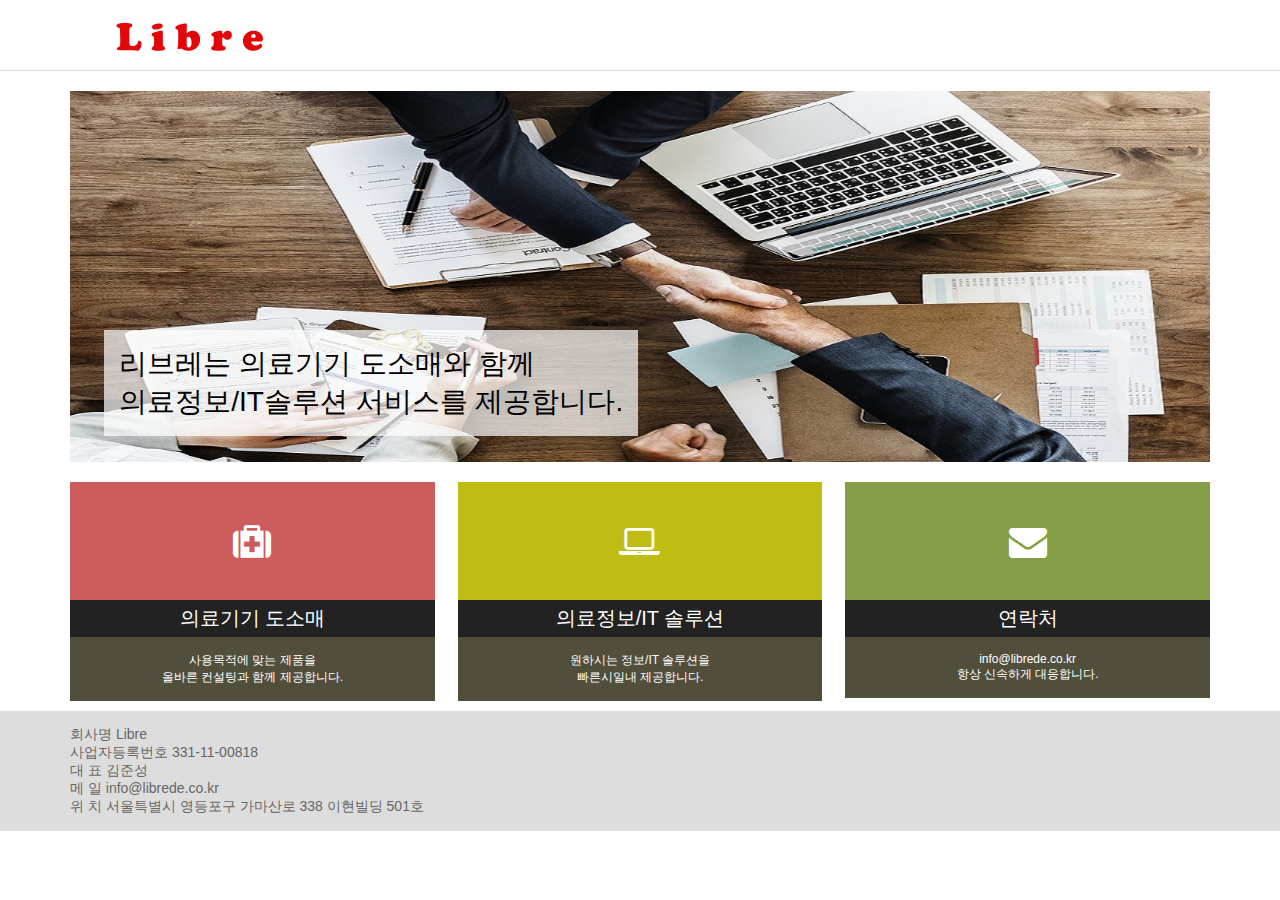
==== index.html @ 8a1661bd "Update index.html" ====
<!DOCTYPE html>
<html lang="ko">
<head>
<meta charset="UTF-8">
<title>Libre, 건강한 의료솔루션</title>
<meta name="viewport" content="width=device-width">

<link href="http://netdna.bootstrapcdn.com/font-awesome/4.2.0/css/font-awesome.css" rel="stylesheet">

<link rel="stylesheet" href="style.css">

<script src="http://code.jquery.com/jquery-1.11.1.min.js"></script>
<script>
$(function(){
	$("#menubtn").click(function(){
		$("#menu").slideToggle();
	});
});
</script>
</head>
<body>

<header class="header">
<div class="header-inner">
<div class="header-site">
	<div class="site">
	<h1><a href="#"><img src="img/libre logo_web.png" alt="TimeSwitch" width="250" height="33"></a></h1>
	</div>
</div>

<!--
<div class="header-nav">

	<button type="button" id="menubtn">
	<i class="fa fa-bars"></i><span>MENU</span>
	</button>

	<nav class="menu" id="menu">
	<ul>
	<li><a href="#">메인</a></li>
	<li><a href="#">연혁</a></li>
	<li><a href="#">사업 소개</a></li>
	<li><a href="#">채용 정보</a></li>
	<li><a href="#">문의</a></li>
	</ul>
	</nav>
</div>
-->

</div>
</header>


<div class="photo">
	<div class="top">
	<img src="img/header.jpg" alt="" class="topimg">
	<p class="catch">리브레는 의료기기 도소매와 함께<br>
	의료정보/IT솔루션 서비스를 제공합니다.</p>
	</div>
</div>

<div class="pickup">
<div class="pickup-1">
	<div class="summary">
	<a href="#">
	<i class="fa fa-medkit"></i>
	<h1>의료기기 도소매</h1>
	<p>사용목적에 맞는 제품을<br>
	올바른 컨설팅과 함께 제공합니다.</p>
	</a>
	</div>
</div>

<div class="pickup-2">
	<div class="summary">
	<a href="#">
	<i class="fa fa-laptop"></i>
	<h1>의료정보/IT 솔루션</h1>
	<p>원하시는 정보/IT 솔루션을<br>
	빠른시일내 제공합니다.</p>
	</a>
	</div>
</div>

<div class="pickup-3">
	<div class="summary">
	<a href="#">
	<i class="fa fa-envelope"></i>
	<h1>연락처</h1>
	<p>info@librede.co.kr<br>
	항상 신속하게 대응합니다.</p>
	</a>
	</div>
</div>
</div>



<!-- 

<div class="info">
<div class="info-main">
	<div class="news">
	<h1>공지사항</h1>
	<ul>
	<li><a href="#">
		<time datetime="2014-10-15">10/15</time>
		<div class="text">데이터센터 유지 보수를 수행합니다.</div>
	</a></li>
	<li><a href="#">
		<time datetime="2014-10-05">10/05</time>
		<div class="text">안드로이드 애플리케이션 버전 1.2를 출시했습니다.</div>
	</a></li>
	<li><a href="#">
		<time datetime="2014-09-22">09/22</time>
		<div class="text">세미나/캠페인과 관련된 공지사항</div>
	</a></li>
	<li><a href="#">
		<time datetime="2014-09-15">09/15</time>
		<div class="text">그래프 표시의 변경 방식을 쉽게 바꿨습니다.</div>
	</a></li>
	</ul>
	</div>
</div>
<div class="info-sub">
	<div class="follow">

	<p class="follow-info">최신 정보를 여기서도 받아보세요!</p>

	<ul>
	<li><a href="#" class="follow-tw">
		<i class="fa fa-fw fa-twitter"></i>
		Twitter
	</a></li>
	<li><a href="#" class="follow-fb">
		<i class="fa fa-fw fa-facebook"></i>
		Facebook
	</a></li>
	<li><a href="#" class="follow-gp">
		<i class="fa fa-fw fa-google-plus"></i>
		Google+
	</a></li>
	</ul>
	</div>
</div>
</div>
 -->


<footer class="footer">
<div class="footer-inner">
	<div class="copyright">
	<p>
		회사명   Libre <br>
		사업자등록번호  331-11-00818<br>
		대   표   김준성 <br>
		메   일  info@librede.co.kr<br>
		위   치  서울특별시 영등포구 가마산로 338 이현빌딩 501호
	</p>
	</div>
</div>
</footer>


</body>
</html>
---- style.css ----
@charset "UTF-8";


body	{margin: 0;
	font-family: '맑은 고딕', 'Apple SD Gothic Neo', sans-serif}


/* 사이트 이름 */
.site h1 a	{color: #000000;
	text-decoration: none}

.site h1	{margin: 0;
	font-size: 30px}

.site img	{border: none}


/* 헤더 그림 */
.topimg	{max-width: 100%;
	height: auto;
	vertical-align: bottom}

/* 개요 문장 */
.catch	{margin: 0;
	padding: 15px;
	background-color: rgba(255,255,255,0.7);
	font-size: 28px}

/* 헤더 그림에 개요 문장을 중첩 */
.top	{position: relative}

.catch	{position: absolute;
	bottom: 7%;
	left: 3%}



/* 개요 */
.summary a	{display: block;
	background-color: #222222;
	color: #ffffff;
	text-align: center;
	text-decoration: none}

.summary a:hover	{opacity: 0.8}

.summary i	{display: block;
	padding-top: 40px;
	padding-bottom: 40px;
	font-size: 38px}

.summary .fa-medkit	{background-color: indianred}

.summary .fa-laptop	{background-color: #bfbd13}

.summary .fa-envelope	{background-color: #859f46}

.summary h1	{margin-top: 0;
	margin-bottom: 0;
	padding-top: 5px;
	padding-bottom: 5px;
	font-size: 20px;
	font-weight: normal}

.summary p	{margin-top: 0;
	margin-bottom: 0;
	padding-top: 15px;
	padding-bottom: 15px;
	background-color: #524e3c;
	font-size: 12px}


/* 공지사항 */
.news	{padding: 20px;
	border: solid 5px #dddddd}

.news h1	{margin-top: 0;
	margin-bottom: 5px;
	font-size: 18px;
	color: #666666}

.news ul	{margin: 0;
	padding: 0;
	list-style: none}

.news li a	{display: block;
	padding: 5px;
	border-bottom: dotted 2px #dddddd;
	color: #000000;
	font-size: 14px;
	text-decoration: none}

.news li a:hover	{background-color: #eeeeee}

.news time	{color: #888888;
	font-weight: bold}

.news a:after	{content: "";
	display: block;
	clear: both}

.news time	{float: left;
	width: 60px}

.news .text	{float: none;
	width: auto;
	margin-left: 60px}


/* SNS 메뉴 */
.follow ul	{margin: 0;
	padding: 0;
	list-style: none}

.follow li a	{display: block;
	margin-bottom: 10px;
	padding: 10px;
	border-radius: 4px;
	color: #ffffff;
	font-size: 14px;
	text-decoration: none}

.follow li a:hover	{opacity: 0.8}

.follow-tw	{background-color: #63bafb}
.follow-fb	{background-color: #5288f7}
.follow-gp	{background-color: #f65d4a}

.follow i	{margin-right: 10px;
	font-size: 24px;
	vertical-align: middle}


/* 추가 설명 */
.follow-info	{margin-top: 0;
	margin-bottom: 20px;
	padding: 10px;
	background-color: #dddddd;
	font-size: 14px;
	text-align: center}

.follow-info {
	position: relative;
	background: #dddddd;
}
.follow-info:after {
	top: 100%;
	left: 50%;
	border: solid transparent;
	content: " ";
	height: 0;
	width: 0;
	position: absolute;
	pointer-events: none;
	border-color: rgba(221, 221, 221, 0);
	border-top-color: #dddddd;
	border-width: 15px;
	margin-left: -15px;
}


/* 저작권 */
.copyright p	{margin: 0;
	color: #666666;
	font-size: 14px}


/* BOX5를 바의 형태로 디자인 */
.footer	{padding-top: 15px;
	padding-bottom: 15px;
	background-color: #dddddd}


/* 박스의 왼쪽 오른쪽 */
.header, .info, .footer, .pickup
	{padding-left: 15px;
	padding-right: 15px}


/* 박스의 위 아래 */
.header	{padding-top: 20px;
	padding-bottom: 10px}

.info	{padding-top: 20px;
	padding-bottom: 20px}

.info-main	{padding-bottom: 20px}

.pickup	{padding-top: 20px}

.pickup-1, .pickup-2, .pickup-3
	{padding-bottom: 10px}


/* ########### 359px 이하 ########### */
@media (max-width: 359px) {

/* 사이트 이름 */
.site img	{width: 225px;
	height: auto}

}


/* ########### 599px 이하 ########### */
@media (max-width: 599px) {

/* 내비게이션 */
.menu li a	{padding: 10px 7px;
	font-size: 11px}

/* 개요 문장 */
.catch	{padding: 5px 10px;
	font-size: 12px}

}



/* ########### 767px 이하 ########### */
@media (max-width: 767px) {

/* 토글 버튼 */
#menubtn	{padding: 6px 12px;
	border: solid 1px #aaaaaa;
	border-radius: 5px;
	background-color: #ffffff;
	position: absolute;
	top: 20px;
	right: 15px;
	cursor: pointer}

#menubtn:hover	{background-color: #dddddd}

#menubtn:focus	{outline: none}

#menubtn i	{color: #888888;
	font-size: 18px}

#menubtn span	{display: inline-block;
	text-indent: -9999px}

/* 내비게이션 메뉴(세로 정렬) */
.menu	{display: none}

.menu ul	{margin: 0;
	padding: 0;
	list-style: none}

.menu li a	{display: block;
	padding: 5px;
	color: #000000;
	font-size: 14px;
	text-decoration: none}

.menu li a:hover	{background-color: #eeeeee}

}


/* ########### 768px 이상 ########### */
@media (min-width: 768px) {

/* 토글 버튼 */
#menubtn	{display: none}

/* 내비게이션 */
#menu	{display: block !important}

.menu ul	{margin: 0;
	padding: 0;
	list-style: none}

.menu li a	{display: block;
	padding: 10px 15px;
	color: #000000;
	font-size: 14px;
	text-decoration: none}

.menu li a:hover	{background-color: #eeeeee}

.menu ul:after	{content: "";
	display: block;
	clear: both}

.menu li	{float: left;
	width: auto}

/* BOX1과 BOX2를 가로 정렬하는 설정 */
.header:after	{content: "";
	display: block;
	clear: both}

.header-site	{float: left;
	width: auto}

.header-nav	{float: right;
	width: auto}

/* BOX4-1과 BOX4-2를 가로 정렬하는 설정 */
.info:after	{content: "";
	display: block;
	clear: both}

.info-main	{float: left;
	width: 70%;
	padding-right: 35px;
	-moz-box-sizing: border-box;
	-webkit-box-sizing: border-box;
	box-sizing: border-box}

.info-sub	{float: left;
	width: 30%}


/* BOX6-1, BOX6-2, BOX6-3을 가로 정렬하는 설정 */
.pickup:after	{content: "";
	display: block;
	clear: both}

.pickup-1	{float: left;
	width: 32%;
	margin-right: 2%}

.pickup-2	{float: left;
	width: 32%;
	margin-right: 2%}

.pickup-3	{float: left;
	width: 32%}

}


/* ########### 1190px 이상 ########### */
@media (min-width: 1190px) {

/* 전체 너비를 고정 */
.photo, .info, .header-inner, .footer-inner, .pickup
	{width: 1140px;
	margin-left: auto;
	margin-right: auto}

/* BOX A의 아래에 테두리 삽입 */
.header	{margin-bottom: 20px;
	border-bottom: solid 1px #dddddd}

}
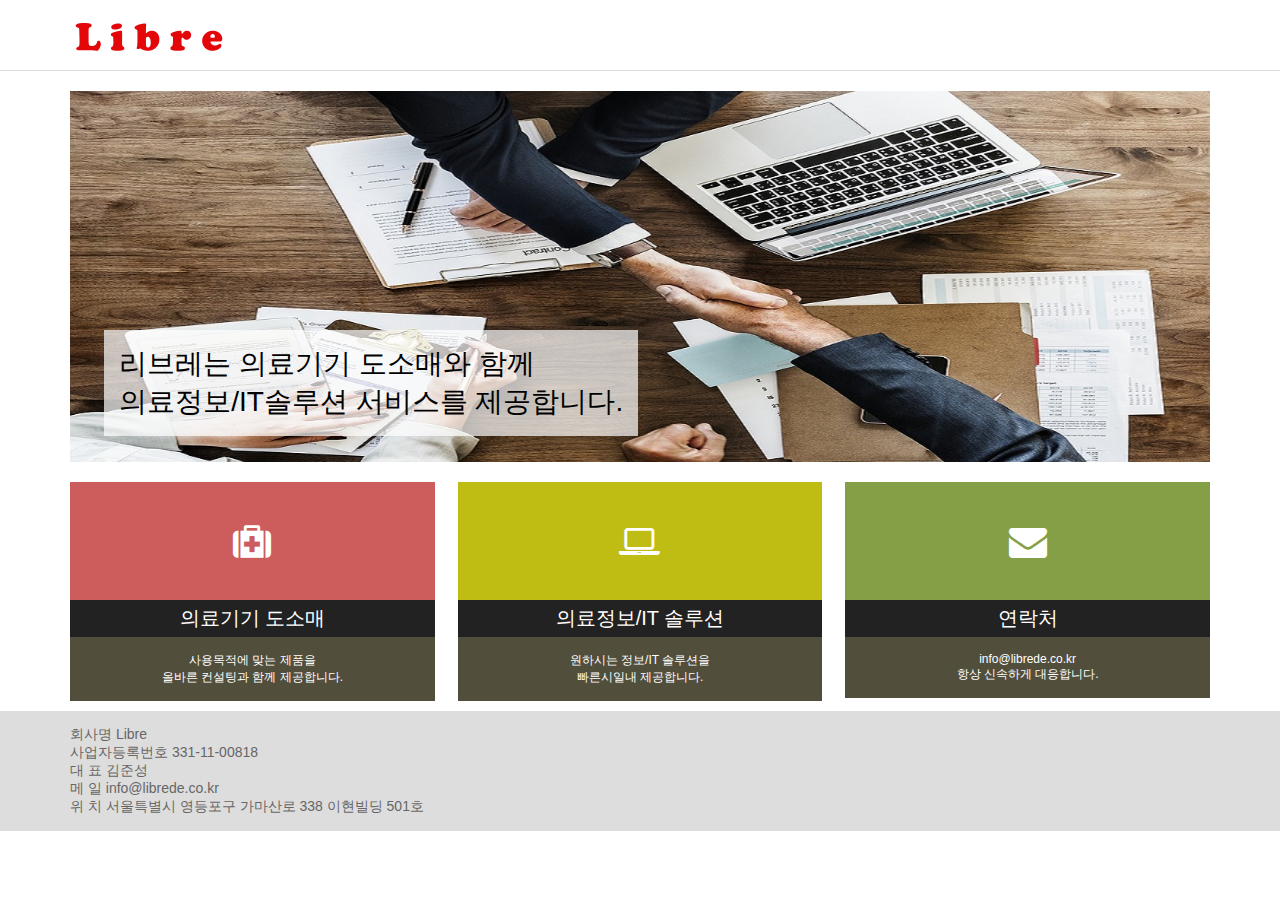
==== commit 85bf6ae1: "Update index.html" ====
--- a/index.html
+++ b/index.html
@@ -24,7 +24,7 @@
 <div class="header-inner">
 <div class="header-site">
 	<div class="site">
-	<h1><a href="#"><img src="img/libre logo_web.png" alt="TimeSwitch" width="250" height="33"></a></h1>
+	<h1><a href="#"><img src="img/libre logo_web2.png" alt="TimeSwitch" width="250" height="33"></a></h1>
 	</div>
 </div>
 
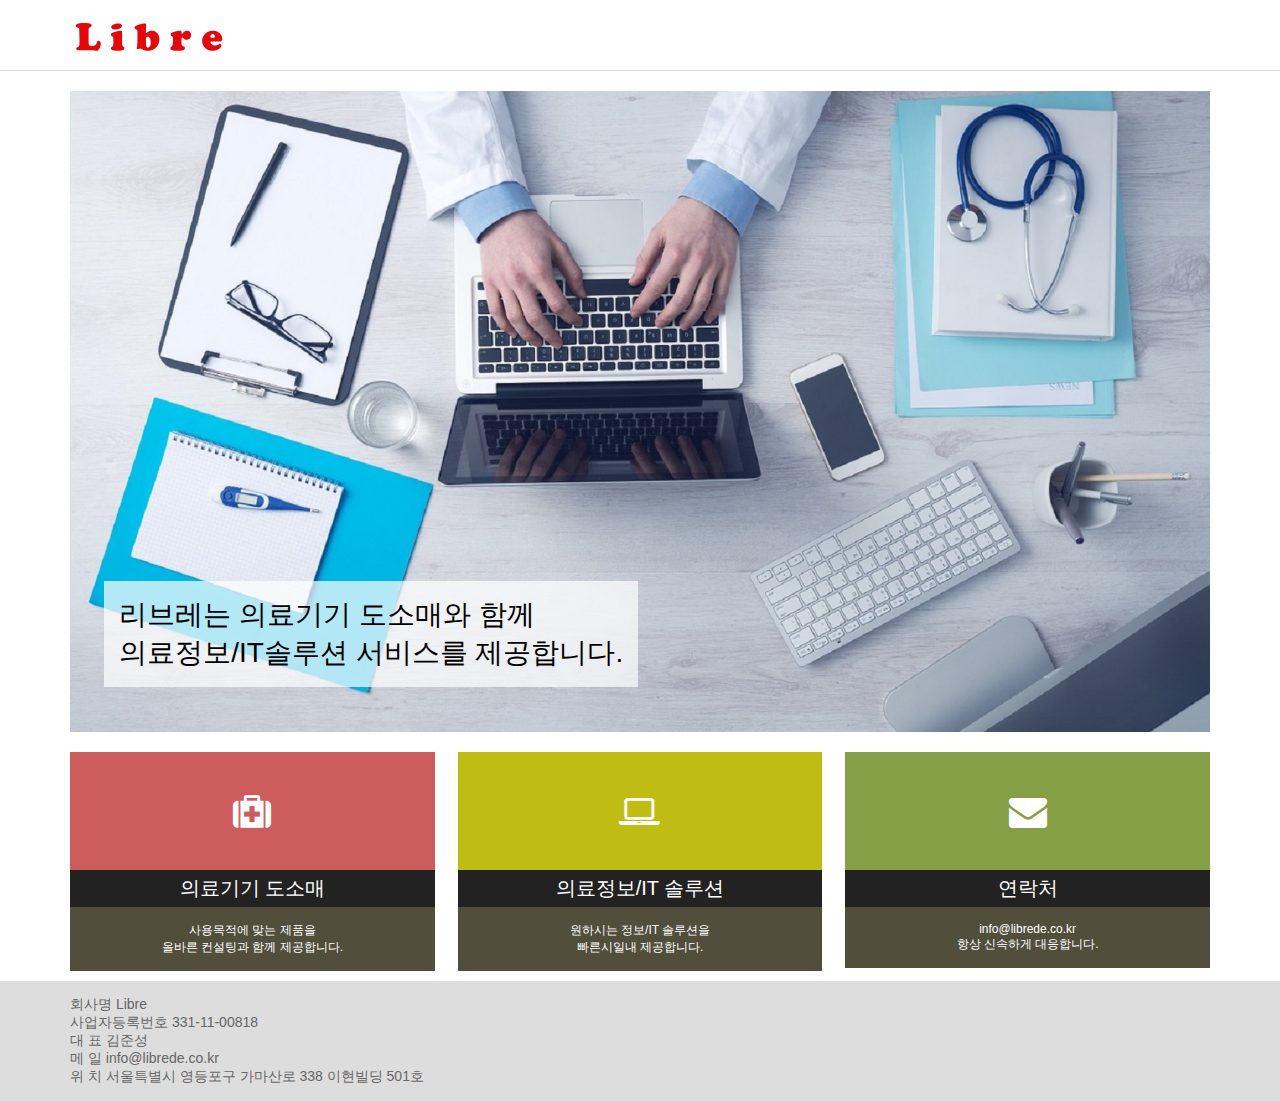
==== commit b07b97cc: "Update index.html" ====
--- a/index.html
+++ b/index.html
@@ -53,7 +53,7 @@
 
 <div class="photo">
 	<div class="top">
-	<img src="img/header.jpg" alt="" class="topimg">
+	<img src="img/header2.jpg" alt="" class="topimg">
 	<p class="catch">리브레는 의료기기 도소매와 함께<br>
 	의료정보/IT솔루션 서비스를 제공합니다.</p>
 	</div>
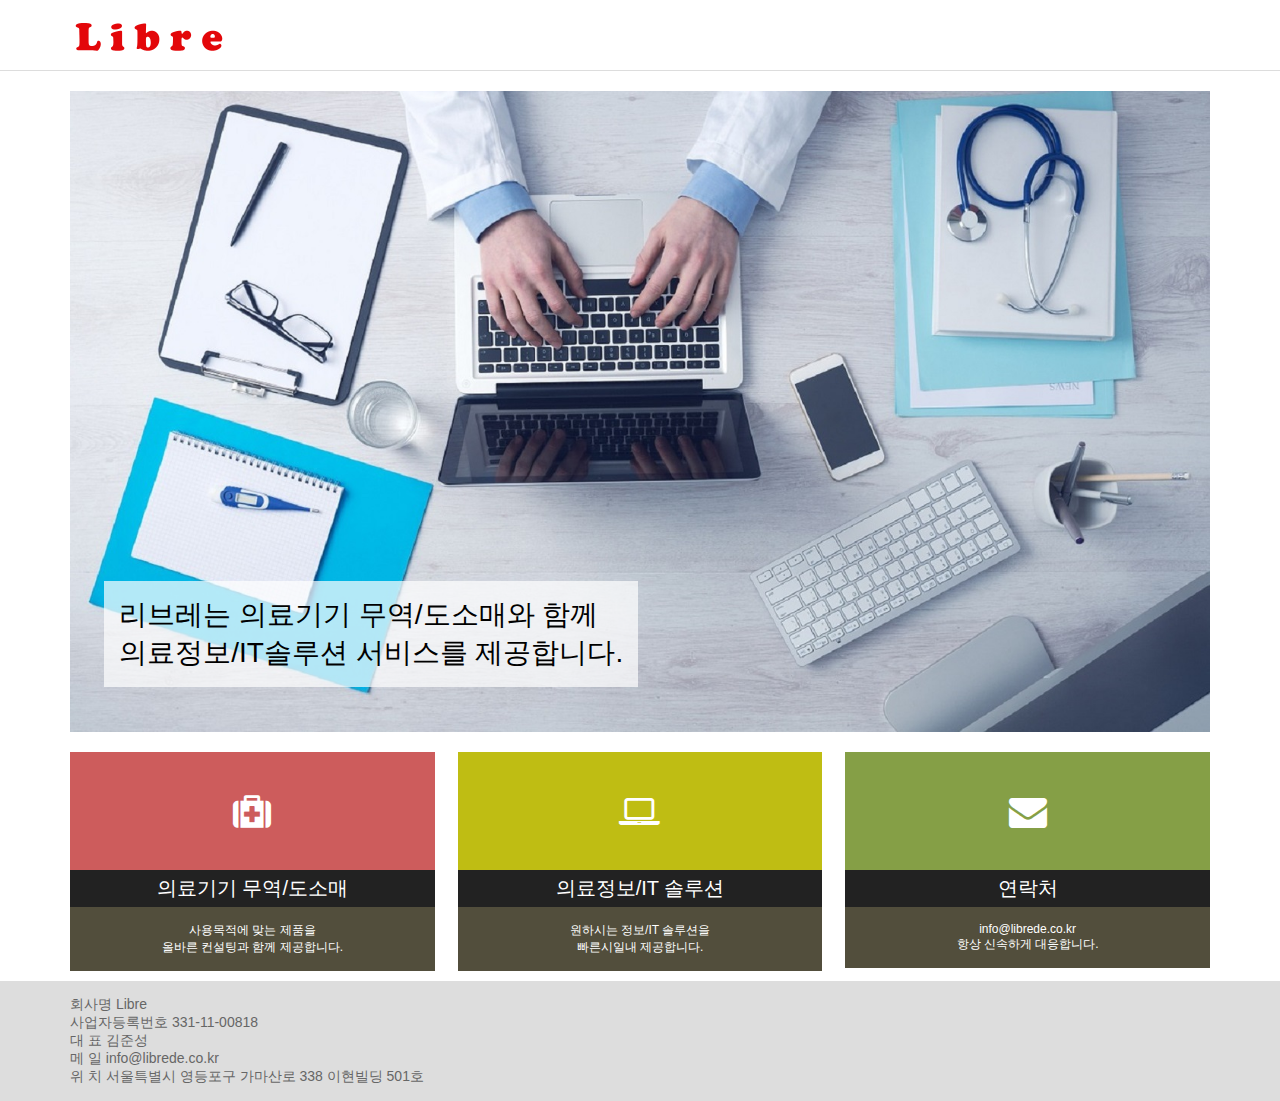
==== commit 5d14a58d: "Update index.html" ====
--- a/index.html
+++ b/index.html
@@ -5,12 +5,49 @@
 <title>Libre, 건강한 의료솔루션</title>
 <meta name="viewport" content="width=device-width">
 
+<!--favicon start-->	
+<link rel="apple-touch-icon" sizes="57x57" href="libre_favicon/apple-icon-57x57.png">
+<link rel="apple-touch-icon" sizes="60x60" href="libre_favicon/apple-icon-60x60.png">
+<link rel="apple-touch-icon" sizes="72x72" href="libre_favicon/apple-icon-72x72.png">
+<link rel="apple-touch-icon" sizes="76x76" href="libre_favicon/apple-icon-76x76.png">
+<link rel="apple-touch-icon" sizes="114x114" href="libre_favicon/apple-icon-114x114.png">
+<link rel="apple-touch-icon" sizes="120x120" href="libre_favicon/apple-icon-120x120.png">
+<link rel="apple-touch-icon" sizes="144x144" href="libre_favicon/apple-icon-144x144.png">
+<link rel="apple-touch-icon" sizes="152x152" href="libre_favicon/apple-icon-152x152.png">
+<link rel="apple-touch-icon" sizes="180x180" href="libre_favicon/apple-icon-180x180.png">
+<link rel="icon" type="image/png" sizes="192x192"  href="libre_favicon/android-icon-192x192.png">
+<link rel="icon" type="image/png" sizes="32x32" href="libre_favicon/favicon-32x32.png">
+<link rel="icon" type="image/png" sizes="96x96" href="libre_favicon/favicon-96x96.png">
+<link rel="icon" type="image/png" sizes="16x16" href="libre_favicon/favicon-16x16.png">
+<link rel="manifest" href="libre_favicon/manifest.json">
+<meta name="msapplication-TileColor" content="#ffffff">
+<meta name="msapplication-TileImage" content="libre_favicon/ms-icon-144x144.png">
+<meta name="theme-color" content="#ffffff">	
+<!--favicon end-->
+	
 <link href="http://netdna.bootstrapcdn.com/font-awesome/4.2.0/css/font-awesome.css" rel="stylesheet">
 
 <link rel="stylesheet" href="style.css">
 
 <script src="http://code.jquery.com/jquery-1.11.1.min.js"></script>
 <script>
+//국가 시작
+var requestUrl = "http://ip-api.com/json";
+
+$.ajax({
+  url: requestUrl,
+  type: 'GET',
+  success: function(json)
+  {
+    console.log("My country is: " + json.country);
+  },
+  error: function(err)
+  {
+    console.log("Request failed, error= " + err);
+  }
+});
+//국가 끝
+	
 $(function(){
 	$("#menubtn").click(function(){
 		$("#menu").slideToggle();
@@ -54,7 +91,7 @@
 <div class="photo">
 	<div class="top">
 	<img src="img/header2.jpg" alt="" class="topimg">
-	<p class="catch">리브레는 의료기기 도소매와 함께<br>
+	<p class="catch">리브레는 의료기기 무역/도소매와 함께<br>
 	의료정보/IT솔루션 서비스를 제공합니다.</p>
 	</div>
 </div>
@@ -64,7 +101,7 @@
 	<div class="summary">
 	<a href="#">
 	<i class="fa fa-medkit"></i>
-	<h1>의료기기 도소매</h1>
+	<h1>의료기기 무역/도소매</h1>
 	<p>사용목적에 맞는 제품을<br>
 	올바른 컨설팅과 함께 제공합니다.</p>
 	</a>
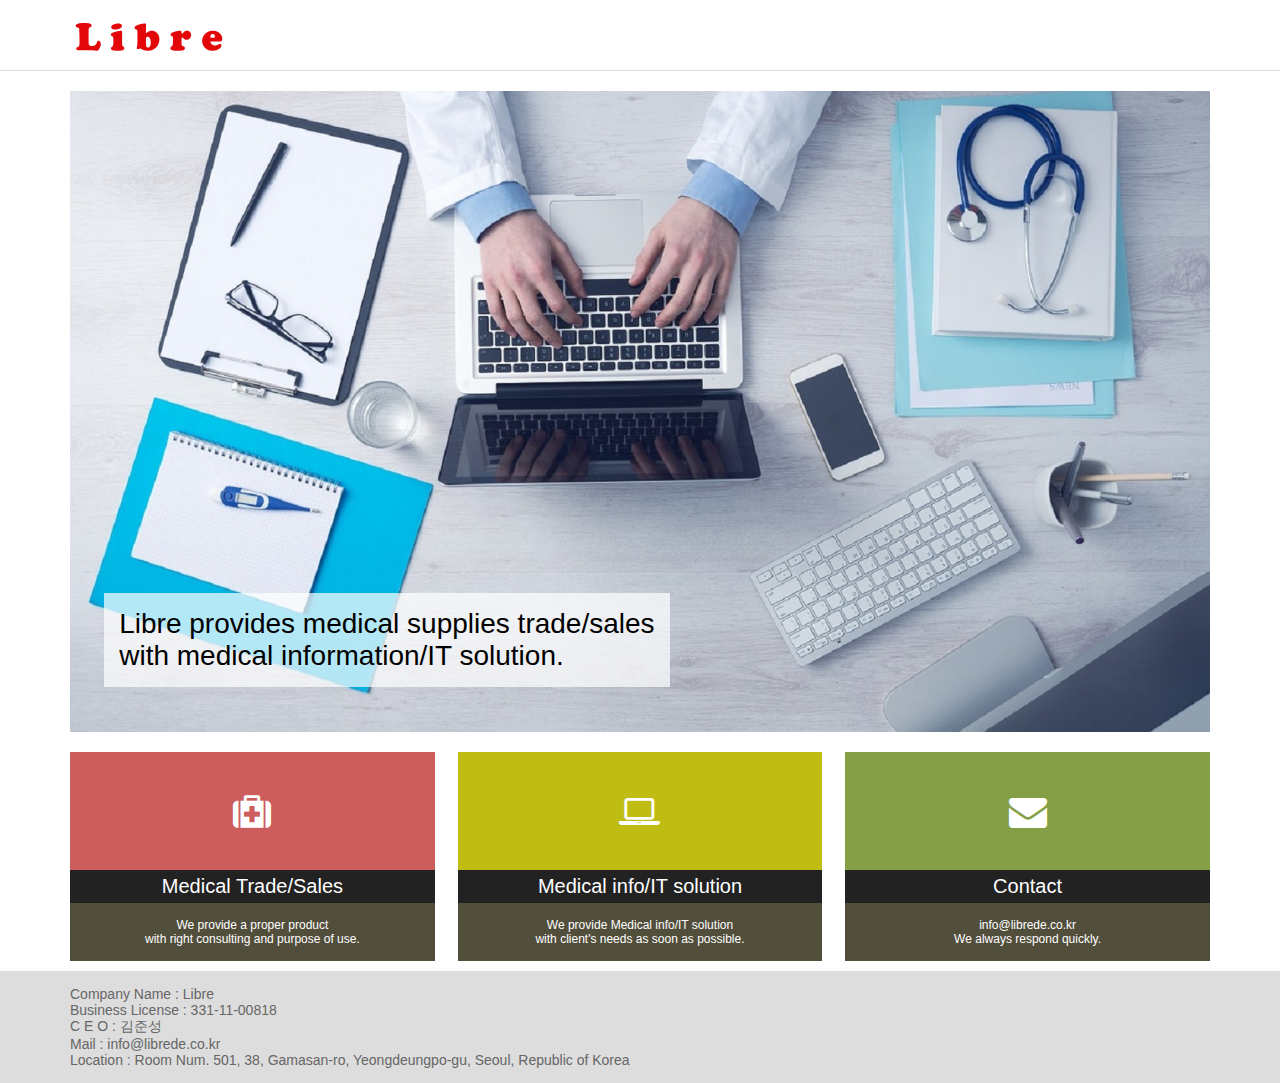
==== commit 07039bea: "Update index.html" ====
--- a/index.html
+++ b/index.html
@@ -32,20 +32,12 @@
 <script src="http://code.jquery.com/jquery-1.11.1.min.js"></script>
 <script>
 //국가 시작
-var requestUrl = "http://ip-api.com/json";
-
-$.ajax({
-  url: requestUrl,
-  type: 'GET',
-  success: function(json)
-  {
-    console.log("My country is: " + json.country);
-  },
-  error: function(err)
-  {
-    console.log("Request failed, error= " + err);
-  }
-});
+var userLang = navigator.language || navigator.userLanguage;
+var lang = userLang.substr(0,2);
+if (lang == "ko")
+    window.location.replace('index_kr.html');
+else
+    window.location.replace('index_en.html');
 //국가 끝
 	
 $(function(){
